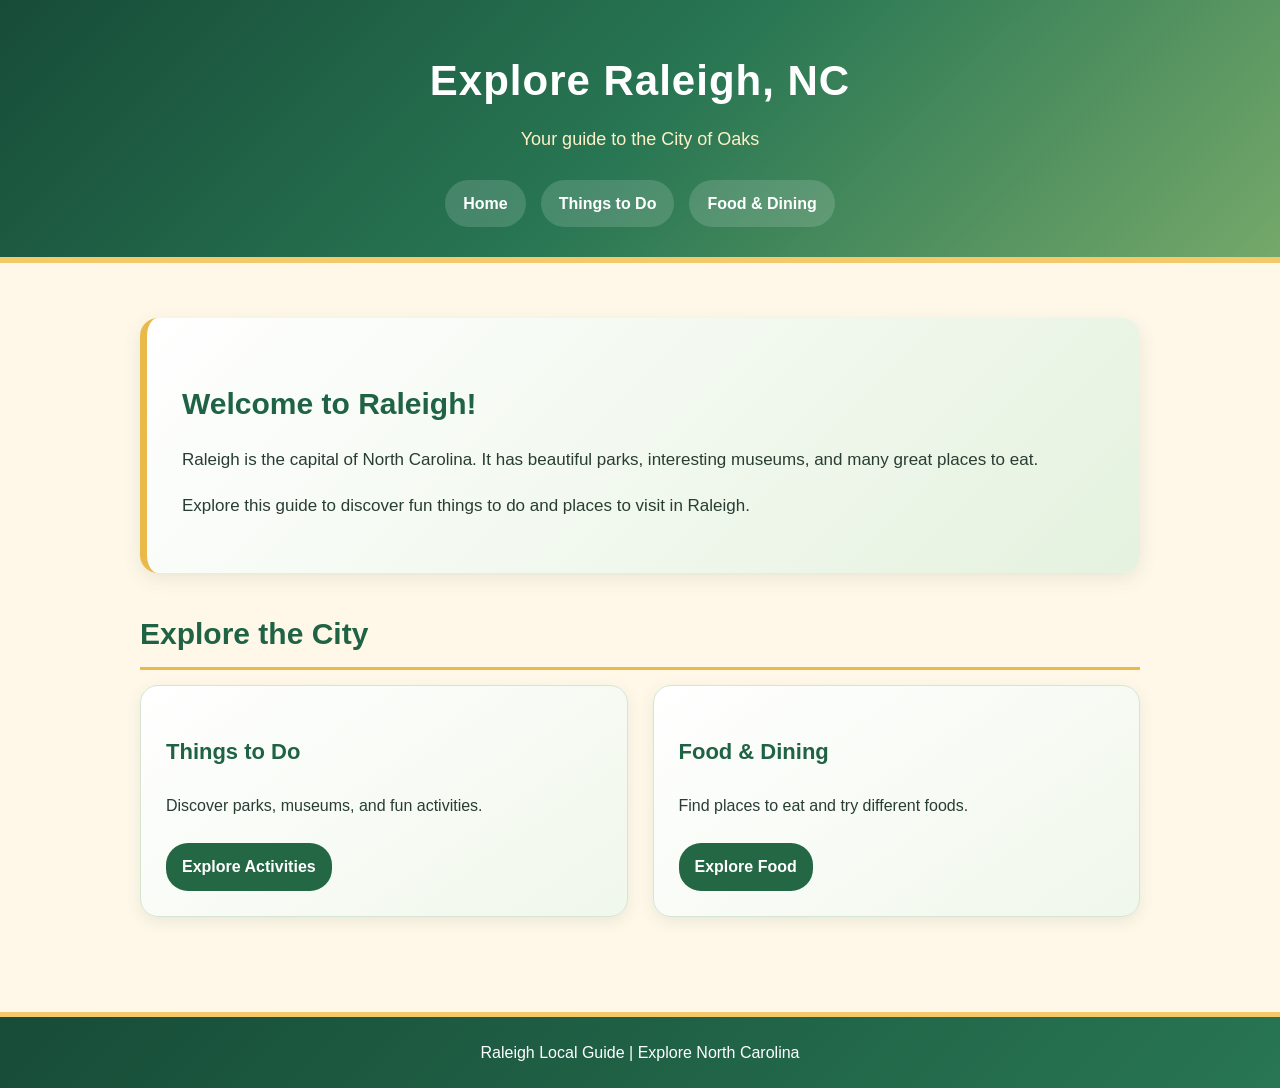
==== raleigh-local-guide/index.html @ da879592 "Add files via upload" ====
<!DOCTYPE html>
<html lang="en">
<head>
    <meta charset="UTF-8">
    <meta name="viewport" content="width=device-width, initial-scale=1.0">
    <title>Explore Raleigh</title>
    <link rel="stylesheet" href="style.css">
</head>
<body>

    <header>
        <h1>Explore Raleigh, NC</h1>
        <p>Your guide to the City of Oaks</p>

        <nav>
            <a href="index.html">Home</a>
            <a href="things-to-do.html">Things to Do</a>
            <a href="dining.html">Food & Dining</a>
        </nav>
    </header>

    <main>
        <section class="welcome">
            <h2>Welcome to Raleigh!</h2>
            <p>
                Raleigh is the capital of North Carolina.
                It has beautiful parks, interesting museums,
                and many great places to eat.
            </p>
            <p>
                Explore this guide to discover fun things
                to do and places to visit in Raleigh.
            </p>
        </section>

        <section class="highlights">
            <h2>Explore the City</h2>

            <div class="cards">
                <div class="card">
                    <h3>Things to Do</h3>
                    <p>Discover parks, museums, and fun activities.</p>
                    <a href="things-to-do.html">Explore Activities</a>
                </div>

                <div class="card">
                    <h3>Food & Dining</h3>
                    <p>Find places to eat and try different foods.</p>
                    <a href="dining.html">Explore Food</a>
                </div>
            </div>
        </section>
    </main>

    <footer>
        <p>Raleigh Local Guide | Explore North Carolina</p>
    </footer>

</body>
</html>
---- raleigh-local-guide/style.css ----
/* ===== MAIN PAGE DESIGN ===== */
body {
    font-family: "Trebuchet MS", Arial, sans-serif;
    margin: 0;
    background-color: #fff8e9;
    color: #293d32;
    line-height: 1.7;
}

/* ===== HEADER ===== */
header {
    background: linear-gradient(135deg, #174c38, #287653, #75a86a);
    color: #ffffff;
    text-align: center;
    padding: 45px 20px 30px;
    border-bottom: 6px solid #f3c969;
}

header h1 {
    font-size: 42px;
    margin: 0;
    letter-spacing: 1px;
}

header p {
    font-size: 18px;
    color: #fff1c7;
    margin-top: 8px;
}

/* ===== NAVIGATION BAR ===== */
nav {
    margin-top: 25px;
    display: flex;
    justify-content: center;
    gap: 15px;
    flex-wrap: wrap;
}

nav a {
    color: white;
    text-decoration: none;
    font-weight: bold;
    background-color: rgba(255, 255, 255, 0.15);
    padding: 10px 18px;
    border-radius: 25px;
    transition: 0.3s;
}

nav a:hover {
    background-color: #f3c969;
    color: #174c38;
    transform: translateY(-3px);
}

/* ===== MAIN CONTENT ===== */
main {
    max-width: 1000px;
    margin: 35px auto;
    padding: 20px;
}

h2 {
    color: #206344;
    font-size: 30px;
    margin-bottom: 15px;
}

h3 {
    color: #206344;
    font-size: 22px;
}

/* ===== WELCOME SECTION ===== */
.welcome {
    background: linear-gradient(135deg, #ffffff, #e5f2df);
    padding: 35px;
    border-radius: 18px;
    border-left: 7px solid #e9b949;
    box-shadow: 0 6px 18px rgba(36, 75, 50, 0.10);
    margin-bottom: 35px;
}

.welcome p {
    font-size: 17px;
}

/* ===== HOMEPAGE CARDS ===== */
.cards {
    display: flex;
    gap: 25px;
}

.card {
    background: linear-gradient(145deg, #ffffff, #f0f7eb);
    padding: 25px;
    margin-bottom: 25px;
    border-radius: 18px;
    border: 1px solid #d5e5d1;
    box-shadow: 0 5px 15px rgba(36, 75, 50, 0.09);
    transition: 0.3s;
}

.cards .card {
    flex: 1;
}

.card:hover {
    transform: translateY(-6px);
    box-shadow: 0 12px 24px rgba(36, 75, 50, 0.16);
    border-color: #e9b949;
}

/* ===== CARD LINKS ===== */
.card a {
    display: inline-block;
    background-color: #246744;
    color: white;
    text-decoration: none;
    font-weight: bold;
    padding: 10px 16px;
    border-radius: 22px;
    margin-top: 8px;
    transition: 0.3s;
}

.card a:hover {
    background-color: #e9b949;
    color: #173c2b;
}

/* ===== SECTION SPACING ===== */
.highlights {
    margin-top: 35px;
}

.highlights h2 {
    border-bottom: 3px solid #e9b949;
    padding-bottom: 8px;
}

/* ===== FOOTER ===== */
footer {
    background: linear-gradient(135deg, #174c38, #287653);
    color: #ffffff;
    text-align: center;
    padding: 22px;
    margin-top: 50px;
    border-top: 5px solid #f3c969;
}

footer p {
    margin: 0;
}

/* ===== MOBILE DESIGN ===== */
@media (max-width: 600px) {
    header h1 {
        font-size: 30px;
    }

    header {
        padding: 30px 15px;
    }

    .cards {
        flex-direction: column;
    }

    nav {
        gap: 8px;
    }

    nav a {
        padding: 9px 12px;
        font-size: 14px;
    }

    main {
        padding: 15px;
        margin: 15px auto;
    }

    .welcome {
        padding: 22px;
    }

    h2 {
        font-size: 25px;
    }
}
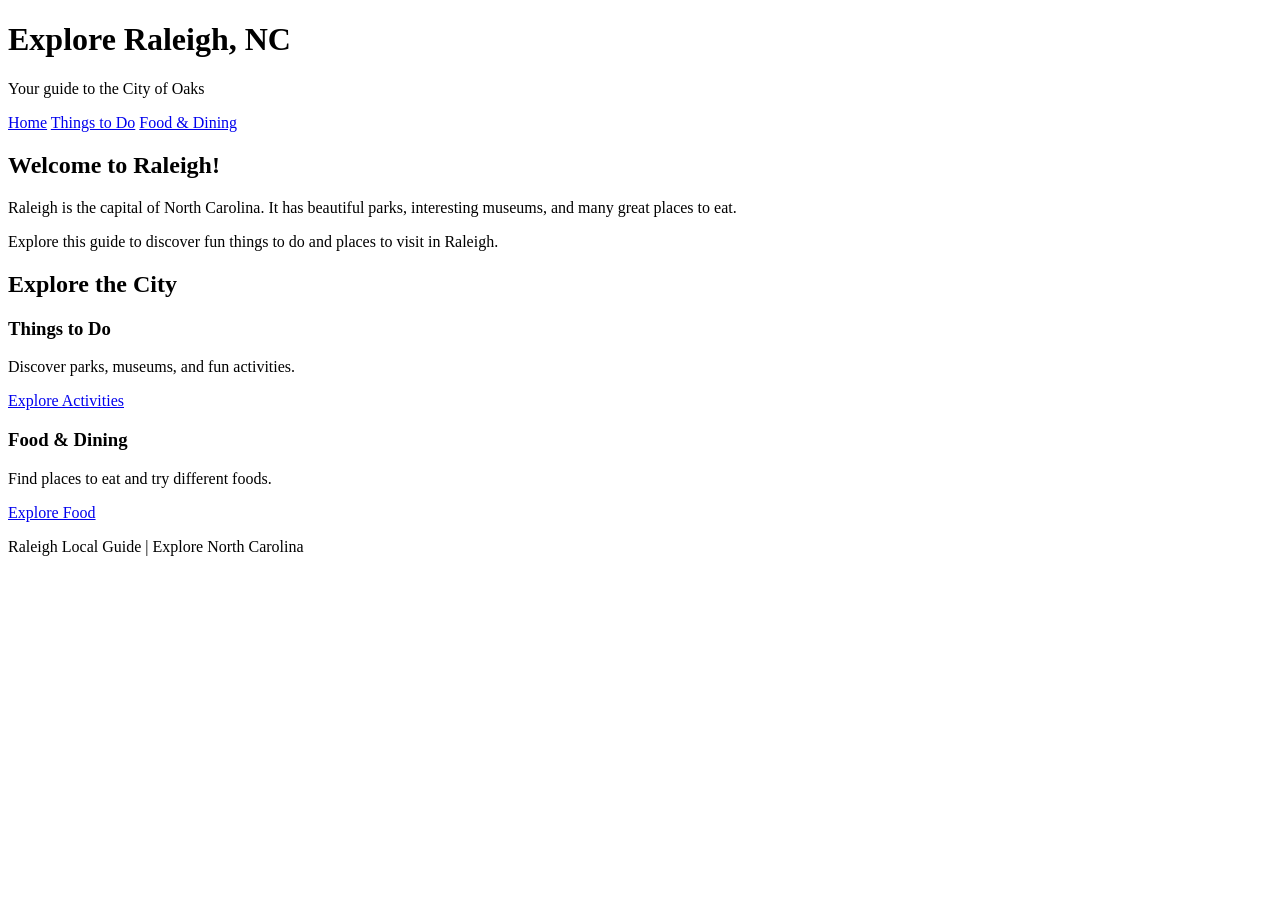
==== commit 3d036717: "Update HTML structure and stylesheet path" ====
--- a/raleigh-local-guide/index.html
+++ b/raleigh-local-guide/index.html
@@ -5,7 +5,7 @@
     <meta charset="UTF-8">
     <meta name="viewport" content="width=device-width, initial-scale=1.0">
     <title>Explore Raleigh</title>
-    <link rel="stylesheet" href="style.css">
+    <link rel="stylesheet" href="css/style.css">
 </head>
 <body>
 
